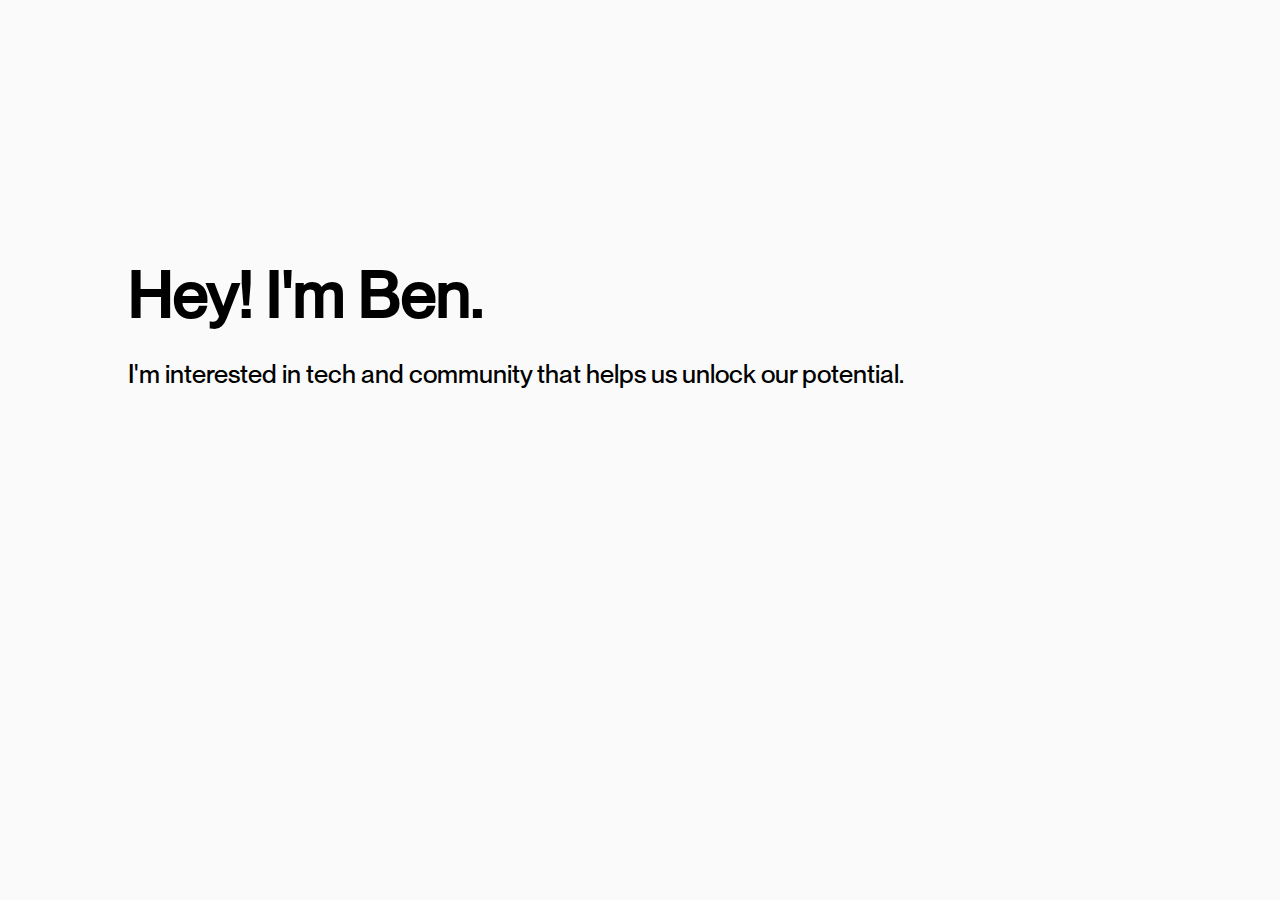
==== index.html @ 90d3f764 "update" ====
<!DOCTYPE html>
<html>

    <head>

        <meta charset = "UTF-8">
        <meta name="viewport" content="width=device-width, initial-scale=1.0">
        <title>Ben Wang</title>
        <link rel = "stylesheet"  href = "style.css">
        

    </head>

    <body>

        <div class = "containter">

            <h1 id = "heading">Hey! I'm Ben. 
                
            </h1>
            <p id = "description">I'm interested in tech and community that helps us unlock our potential. </p>
            
            
        </div>

        <div class = "container2">

            <p class = "currently">Incoming CS+Econ/🎾 @ Swarthmore | </p>

         <div class = "links">

            <div id = "substack"><a href = "https://benxwang.substack.com/p/this-is-bentobox" target = "_blank">My Writing</a></div>
            <div id = "bookshelf"><a href = "./public/bookshelf.html">Bookshelf</a></div>
            <div id = "instagram"><a href = "https://www.instagram.com/benwxng/" target = "_blank">Instagram</a></div>

         </div>
            
        </div>
        


        
        <script src="script.js"></script>
    </body>  


</html>
---- style.css ----
@font-face {
    font-family: "ppneuemontreal";
    src: url(./fonts/ppneuemontreal-medium.otf);
}

html{
    overflow-x: hidden;
    
}

body{
    font-family: "ppneuemontreal";
    margin: 0;
    padding: 20% 10%;
    width: 100%;
    height: 100%;
    justify-content: center;
    align-items: flex-start;
    background-color: #fafafa;
}

.container {
  
    text-align: left;
    /*margin-top: 40%;*/
    
}

.container2{

    margin-top: -20px;
    display: flex;
    gap: 0.5rem;
    align-items: center;

}


#heading {
    font-size: 4em;
    margin: 0;
    padding: 0;
    opacity: 0; /* Ensure the initial opacity is set */
    transform: translateX(-8%); /* Initial transform for animation */
    transition: opacity 1s ease, transform 1.5s ease; /* Smooth transition */
}

#description {
    font-size: 1.6rem;
    opacity: 0;
    transform: translateX(-8%);
    transition: opacity 1s ease, transform 1.4s;

}

.currently{
    font-size: 1.2rem;
    color:#565656;
    /*margin-top: 8px;*/
    transform: translateY(10px);
    opacity: 0;
    transition: opacity 1s ease, transform 1s;
}

.links{

   /* padding-top:16px;*/
    font-size: 0.8em;
    display: flex;
    gap: 1em;

}

.links a{
    color: #565656;
}

#substack, #bookshelf, #instagram{
    opacity: 0;
    transition:opacity 1s ease;
}

#location{
    font-size: 0.75em;
}

/* Responsive design */
@media (max-width: 1200px) {
    #heading {
        font-size: 2.5rem;
    }

    #description {
        font-size: 1.1rem;
    }

    .currently {
        font-size: 1em;
    }
}

@media (max-width: 992px) {
    #heading {
        font-size: 2rem;
    }

    #description {
        font-size: 1rem;
    }

    .currently {
        font-size: 0.85rem;
    }

    .container {
        margin-top: 30%;
    }
}

@media (max-width: 768px) {
    #heading {
        font-size: 1.75rem;
    }

    #description {
        font-size: 0.9rem;
    }

    .currently {
        font-size: 0.8rem;
    }

    .container {
        margin-top: 35%;
    }
}

@media (max-width: 576px) {
    body {
        padding: 60% 10%;
    }

    #heading {
        font-size: 1.5rem;
        letter-spacing: -0.2px;
    }

    #description {
        padding-right: 20%;
        font-size: 0.75rem;
    };

    .links{

        color: #565656;
        font-size: 0.5rem;
        gap: 0.5rem;


    }
    


    .currently {
        font-size: 0.65rem;
    }

    .container {
        margin-top: 40%;
        
    }
}
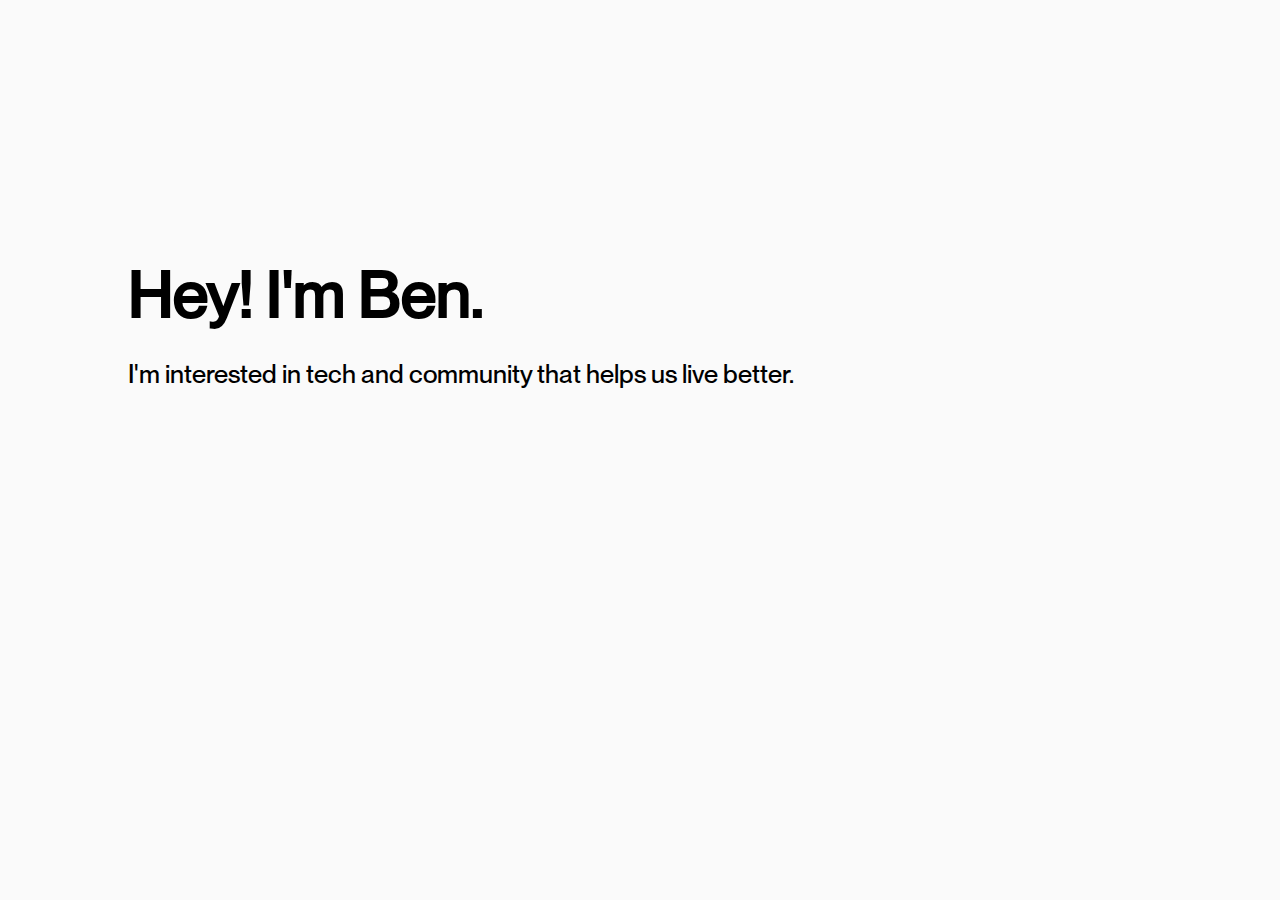
==== commit 71bf5a06: "Update Bio" ====
--- a/index.html
+++ b/index.html
@@ -18,27 +18,24 @@
             <h1 id = "heading">Hey! I'm Ben. 
                 
             </h1>
-            <p id = "description">I'm interested in tech and community that helps us unlock our potential. </p>
+            <p id = "description">I'm interested in tech and community that helps us live better. </p>
             
             
         </div>
 
         <div class = "container2">
 
-            <p class = "currently">Incoming CS+Econ/🎾 @ Swarthmore | </p>
+            <p class = "currently">CS+Econ/🎾 @ Swarthmore | </p>
 
          <div class = "links">
 
-            <div id = "substack"><a href = "https://benxwang.substack.com/p/this-is-bentobox" target = "_blank">My Writing</a></div>
-            <div id = "bookshelf"><a href = "./public/bookshelf.html">Bookshelf</a></div>
-            <div id = "instagram"><a href = "https://www.instagram.com/benwxng/" target = "_blank">Instagram</a></div>
+            <div id = "substack"><a href = "https://benxwang.substack.com/p/this-is-bentobox" target = "_blank">Writing</a></div>
+            <div id = "bookshelf"><a href = "./public/building.html">Reading</a></div>
+            <div id = "instagram"><a href = "https://www.instagram.com/_bxntobox/" target = "_blank">Instagram</a></div>
 
          </div>
             
         </div>
-        
-
-
         
         <script src="script.js"></script>
     </body>  
--- a/style.css
+++ b/style.css
@@ -65,7 +65,7 @@
 .links{
 
    /* padding-top:16px;*/
-    font-size: 0.8em;
+    font-size: 1em;
     display: flex;
     gap: 1em;
 
@@ -109,7 +109,7 @@
     }
 
     .currently {
-        font-size: 0.85rem;
+        font-size: 1rem;
     }
 
     .container {
@@ -136,12 +136,17 @@
 }
 
 @media (max-width: 576px) {
+
+    html{
+        overflow-x: hidden;
+    }
+
     body {
-        padding: 60% 10%;
-    }
-
-    #heading {
-        font-size: 1.5rem;
+        padding: 70% 10%;
+    }
+
+    #heading {
+        font-size: 2.2rem;
         letter-spacing: -0.2px;
     }
 
@@ -150,23 +155,78 @@
         font-size: 0.75rem;
     };
 
+
+    .currently {
+        font-size: 0.65rem;
+
+    }
+
     .links{
 
+        margin-top: -14px;
         color: #565656;
-        font-size: 0.5rem;
         gap: 0.5rem;
 
-
+    }
+
+    #substack{
+        font-size: 0.75em;
+    }
+    #bookshelf{
+        font-size: 0.75em;
+    }
+    #instagram{
+        font-size: 0.75em;
+    }
+
+    .container2{
+        flex-direction: column;
+        align-items: flex-start;
     }
     
-
-
-    .currently {
-        font-size: 0.65rem;
-    }
-
     .container {
         margin-top: 40%;
         
     }
-}+   
+}
+
+/*
+#pin{
+    margin-top:20px;
+    font-size: 14px;
+    position: relative;
+}
+
+#pin::after {
+    content: '';
+    padding-top: 20px;
+    position: absolute;
+    top: 40%;
+    left: 1%;
+    width: 1%;
+    height: 100%;
+    background-color: red;
+    border-radius: 20%;
+    filter: blur(10px);
+    transform: translate(-50%, -50%);
+    opacity: 0.6;
+    animation: glow 2s infinite;
+}
+
+
+@keyframes glow {
+    0% {
+        transform: translate(-50%, -50%) scale(1);
+        opacity: 0.6;
+    }
+    50% {
+        transform: translate(-50%, -50%) scale(1.2);
+        opacity: 0.8;
+    }
+    100% {
+        transform: translate(-50%, -50%) scale(1);
+        opacity: 0.6;
+    }
+}
+*/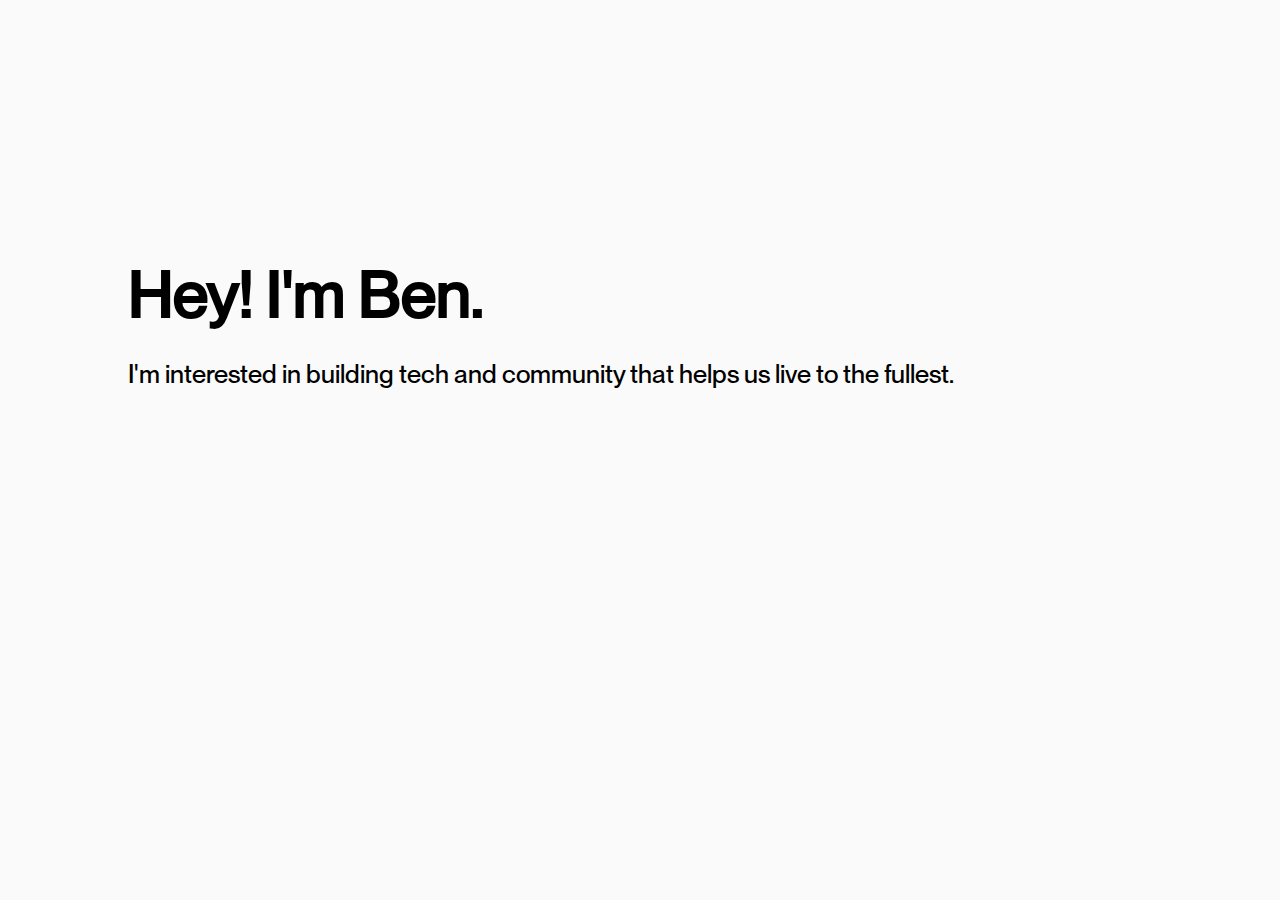
==== commit 8cc9c2d6: "Update index.html" ====
--- a/index.html
+++ b/index.html
@@ -18,7 +18,7 @@
             <h1 id = "heading">Hey! I'm Ben. 
                 
             </h1>
-            <p id = "description">I'm interested in tech and community that helps us live better. </p>
+            <p id = "description">I'm interested in building tech and community that helps us live to the fullest. </p>
             
             
         </div>
@@ -30,7 +30,7 @@
          <div class = "links">
 
             <div id = "substack"><a href = "https://benxwang.substack.com/p/this-is-bentobox" target = "_blank">Writing</a></div>
-            <div id = "bookshelf"><a href = "./public/building.html">Reading</a></div>
+            <div id = "bookshelf"><a href = "./public/bookshelf.html">Reading</a></div>
             <div id = "instagram"><a href = "https://www.instagram.com/_bxntobox/" target = "_blank">Instagram</a></div>
 
          </div>
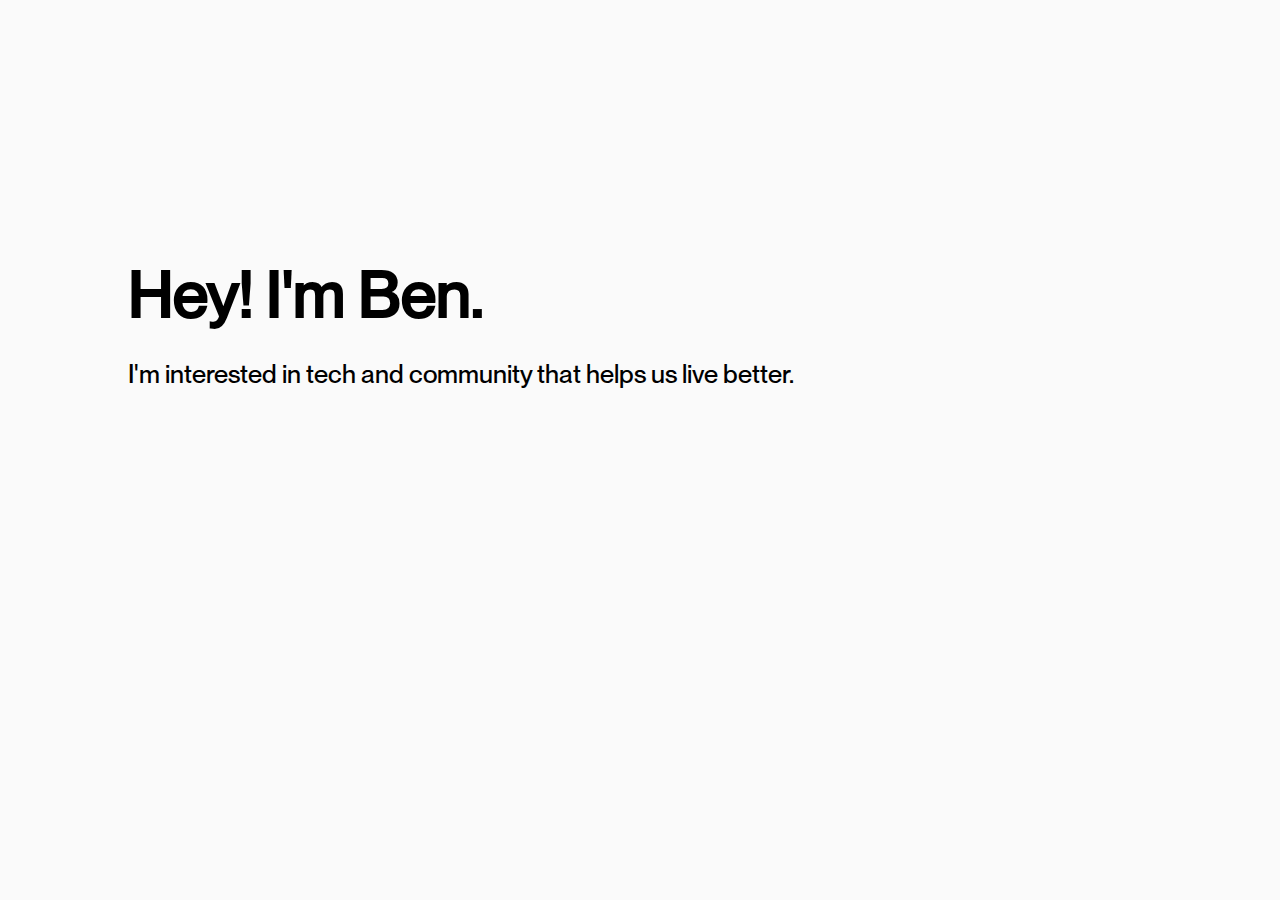
==== commit f3fc7d84: "added nothing" ====
--- a/index.html
+++ b/index.html
@@ -18,7 +18,7 @@
             <h1 id = "heading">Hey! I'm Ben. 
                 
             </h1>
-            <p id = "description">I'm interested in building tech and community that helps us live to the fullest. </p>
+            <p id = "description">I'm interested in tech and community that helps us live better. </p>
             
             
         </div>
@@ -33,6 +33,7 @@
             <div id = "bookshelf"><a href = "./public/bookshelf.html">Reading</a></div>
             <div id = "instagram"><a href = "https://www.instagram.com/_bxntobox/" target = "_blank">Instagram</a></div>
 
+            <div></div>
          </div>
             
         </div>
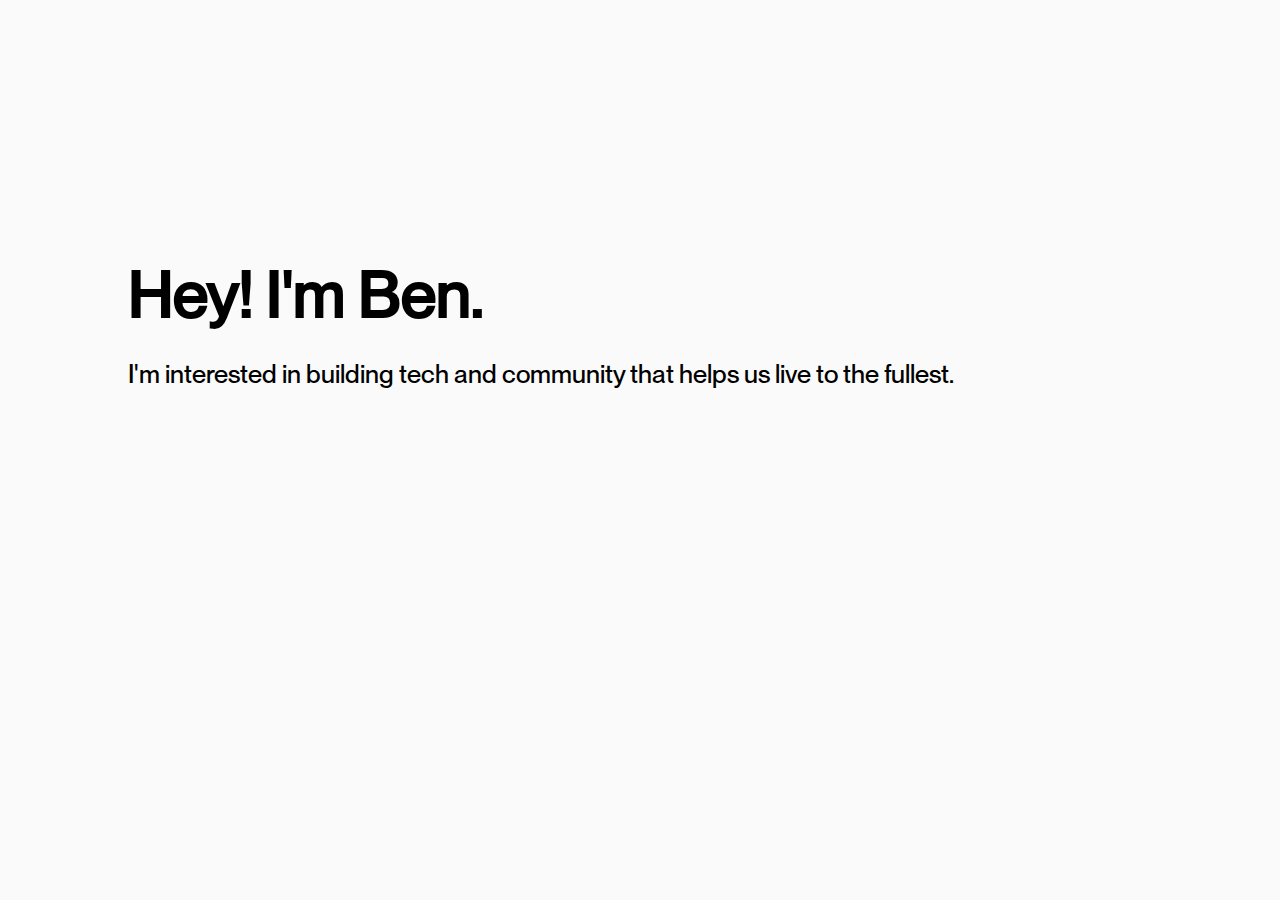
==== commit 1ef620c8: "nothing" ====
--- a/index.html
+++ b/index.html
@@ -18,7 +18,7 @@
             <h1 id = "heading">Hey! I'm Ben. 
                 
             </h1>
-            <p id = "description">I'm interested in tech and community that helps us live better. </p>
+            <p id = "description">I'm interested in building tech and community that helps us live to the fullest. </p>
             
             
         </div>
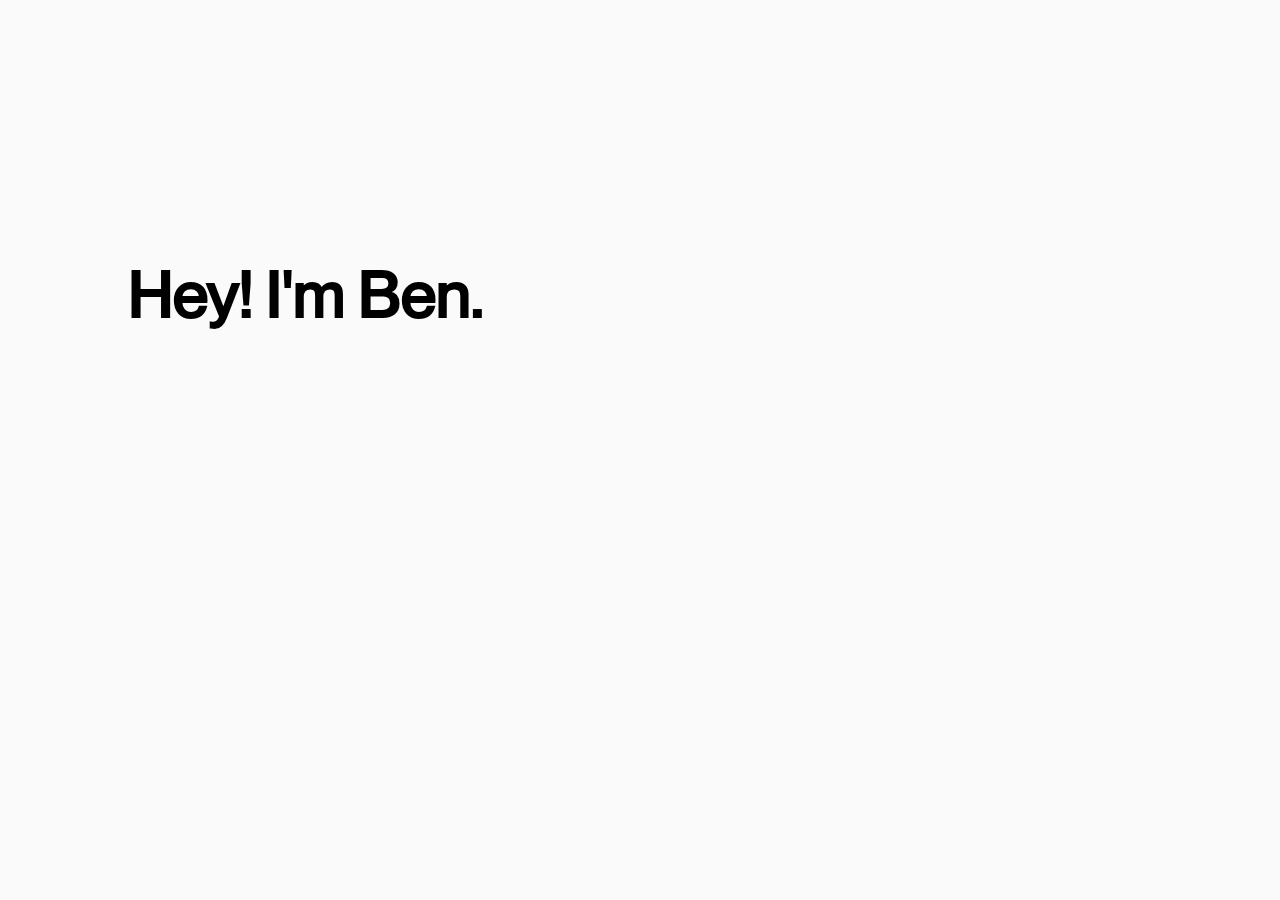
==== commit 3582590d: "removed bs" ====
--- a/index.html
+++ b/index.html
@@ -18,7 +18,6 @@
             <h1 id = "heading">Hey! I'm Ben. 
                 
             </h1>
-            <p id = "description">I'm interested in building tech and community that helps us live to the fullest. </p>
             
             
         </div>
@@ -32,8 +31,8 @@
             <div id = "substack"><a href = "https://benxwang.substack.com/p/this-is-bentobox" target = "_blank">Writing</a></div>
             <div id = "bookshelf"><a href = "./public/bookshelf.html">Reading</a></div>
             <div id = "instagram"><a href = "https://www.instagram.com/_bxntobox/" target = "_blank">Instagram</a></div>
-
-            <div></div>
+            <div id = "synthesis"><a href = "https://www.swatsynthesis.info" target = "_blank">Synthesis</a></div>
+            
          </div>
             
         </div>
--- a/style.css
+++ b/style.css
@@ -75,7 +75,7 @@
     color: #565656;
 }
 
-#substack, #bookshelf, #instagram{
+#substack, #bookshelf, #instagram, #synthesis{
     opacity: 0;
     transition:opacity 1s ease;
 }
@@ -147,7 +147,7 @@
 
     #heading {
         font-size: 2.2rem;
-        letter-spacing: -0.2px;
+        letter-spacing: -2px;
     }
 
     #description {
@@ -176,6 +176,9 @@
         font-size: 0.75em;
     }
     #instagram{
+        font-size: 0.75em;
+    } 
+    #synthesis{
         font-size: 0.75em;
     }
 
